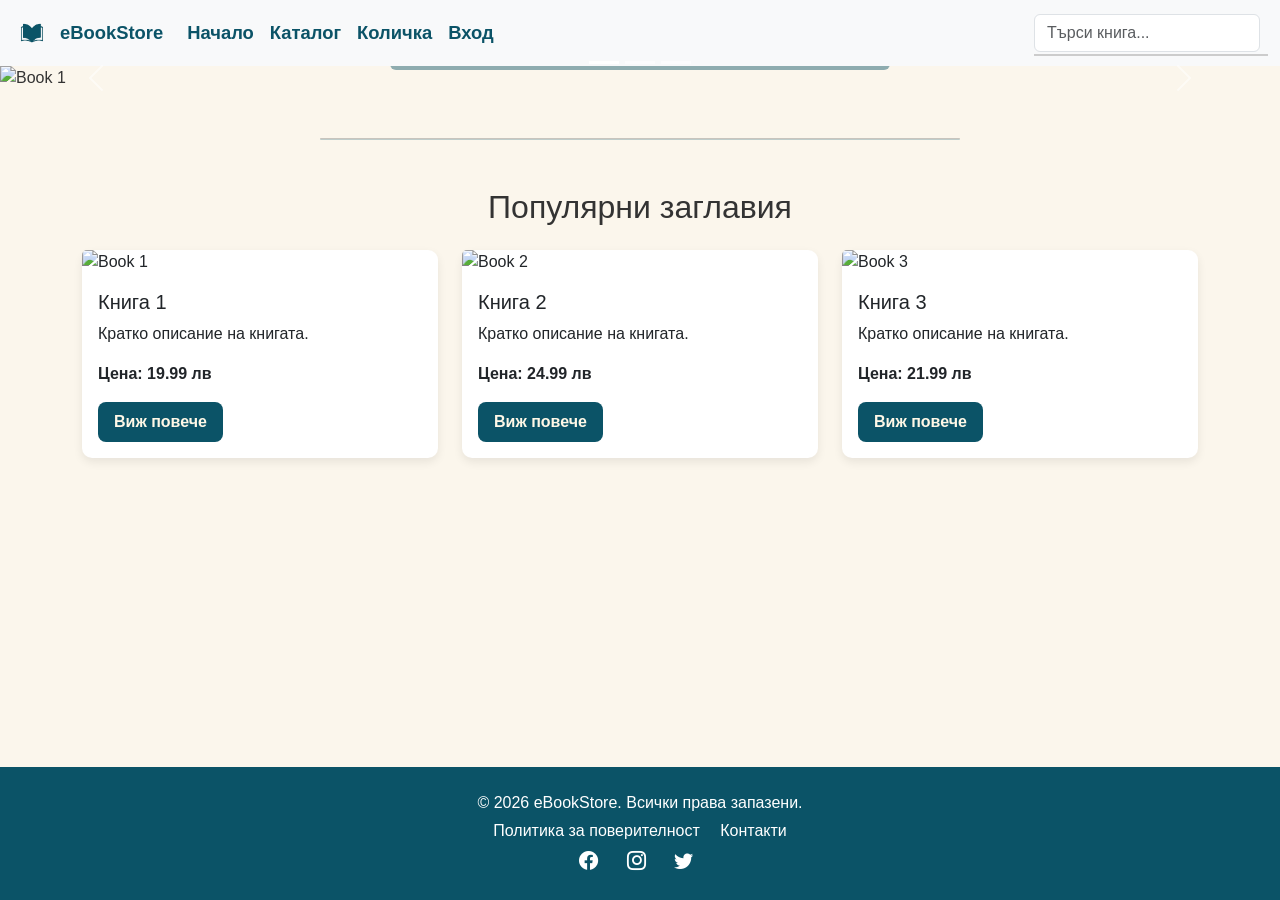
==== Public/index.html @ 4c793b6e "Fixed file structure + working search bar. Организирах файловете и директорията.  Back end на search" ====
<!doctype html>
<html lang="en">

<head>
    <meta charset="utf-8">
    <meta name="viewport" content="width=device-width, initial-scale=1">
    <title>Електронна книжарница</title>
    <link href="https://cdn.jsdelivr.net/npm/bootstrap@5.3.8/dist/css/bootstrap.min.css" rel="stylesheet"
        integrity="sha384-sRIl4kxILFvY47J16cr9ZwB07vP4J8+LH7qKQnuqkuIAvNWLzeN8tE5YBujZqJLB" crossorigin="anonymous">
    <link rel="stylesheet" href="https://cdn.jsdelivr.net/npm/bootstrap-icons@1.10.5/font/bootstrap-icons.css">
    <link rel="stylesheet" href="css/style.css">
    <style>
  #search-results {
    position: absolute;
    top: calc(100% + 2px);
    left: 0;
    width: 100%;
    background-color: white;
    border: 1px solid #ccc;
    max-height: 200px;
    overflow-y: auto;
    z-index: 1000;
}

#search-results div {
    padding: 8px;
    cursor: pointer;
}

#search-results div:hover {
    background-color: #f0f0f0;
}
    </style>
</head>

<body>
    <!-- Navbar -->
    <nav class="navbar navbar-expand-lg bg-body-tertiary">
        <div class="container-fluid">
            <a class="navbar-brand fw-bold d-flex align-items-center" href="index.php">
                <img src="images/logo-eBookStore.png" alt="Logo" width="40" class="me-2">
                eBookStore
            </a>
            <button class="navbar-toggler" type="button" data-bs-toggle="collapse"
                data-bs-target="#navbarSupportedContent" aria-controls="navbarSupportedContent" aria-expanded="false"
                aria-label="Toggle navigation">
                <span class="navbar-toggler-icon"></span>
            </button>
            <div class="collapse navbar-collapse" id="navbarSupportedContent">
                <ul class="navbar-nav me-auto mb-2 mb-lg-0">
                    <li class="nav-item">
                        <a class="nav-link active fw-bold" aria-current="page" href="index.php">Начало</a>
                    </li>
                    <li class="nav-item">
                        <a class="nav-link fw-bold" href="books_catalog.php">Каталог</a>
                    </li>
                    <li class="nav-item">
                        <a class="nav-link fw-bold" href="#">Количка</a>
                    </li>
                    <li class="nav-item">
                        <a class="nav-link fw-bold" href="#">Вход</a>
                    </li>
                </ul>
                <form class="d-flex position-relative" role="search" onsubmit="return false;">
                    <input class="form-control me-2" type="search" id="search" placeholder="Търси книга..."
                        aria-label="Search" autocomplete="off" />
                    <div id="search-results"></div>
                </form>
            </div>
        </div>
    </nav>

    <main>
        <!-- Carousel -->
        <div id="carouselExampleCaptions" class="carousel slide mb-5">
            <div class="carousel-indicators">
                <button type="button" data-bs-target="#carouselExampleCaptions" data-bs-slide-to="0" class="active"
                    aria-current="true" aria-label="Slide 1"></button>
                <button type="button" data-bs-target="#carouselExampleCaptions" data-bs-slide-to="1"
                    aria-label="Slide 2"></button>
                <button type="button" data-bs-target="#carouselExampleCaptions" data-bs-slide-to="2"
                    aria-label="Slide 3"></button>
            </div>
            <div class="carousel-inner">
                <div class="carousel-item active">
                    <img src="https://picsum.photos/id/237/1200/400" class="d-block w-100" alt="Book 1">
                    <div class="carousel-caption d-none d-md-block carousel-caption-custom rounded p-2">
                        <h5>Нова книга</h5>
                        <p>Открий най-новото заглавие в нашия каталог!</p>
                    </div>
                </div>
                <div class="carousel-item">
                    <img src="https://picsum.photos/id/238/1200/400" class="d-block w-100" alt="Book 2">
                    <div class="carousel-caption d-none d-md-block carousel-caption-custom rounded p-2">
                        <h5>Топ книга</h5>
                        <p>Любими заглавия сред учениците и учителите.</p>
                    </div>
                </div>
                <div class="carousel-item">
                    <img src="https://picsum.photos/id/239/1200/400" class="d-block w-100" alt="Book 3">
                    <div class="carousel-caption d-none d-md-block carousel-caption-custom rounded p-2">
                        <h5>Специална оферта</h5>
                        <p>Вземи книги с намаление и промоции!</p>
                    </div>
                </div>
            </div>
            <button class="carousel-control-prev" type="button" data-bs-target="#carouselExampleCaptions"
                data-bs-slide="prev">
                <span class="carousel-control-prev-icon" aria-hidden="true"></span>
                <span class="visually-hidden">Предишен</span>
            </button>
            <button class="carousel-control-next" type="button" data-bs-target="#carouselExampleCaptions"
                data-bs-slide="next">
                <span class="carousel-control-next-icon" aria-hidden="true"></span>
                <span class="visually-hidden">Следващ</span>
            </button>
        </div>

        <hr class="section-divider">

        <!-- Популярни заглавия -->
        <section class="container my-5">
            <h2 class="mb-4 text-center">Популярни заглавия</h2>
            <div class="row row-cols-1 row-cols-md-3 g-4">
                <!-- Example book cards -->
                <div class="col">
                    <div class="card">
                        <img src="https://picsum.photos/id/237/200/300" class="card-img-top" alt="Book 1">
                        <div class="card-body">
                            <h5 class="card-title">Книга 1</h5>
                            <p class="card-text">Кратко описание на книгата.</p>
                            <p class="fw-bold">Цена: 19.99 лв</p>
                            <a href="book.php" class="btn btn-action btn-lg">Виж повече</a>
                        </div>
                    </div>
                </div>

                <div class="col">
                    <div class="card">
                        <img src="https://picsum.photos/id/238/200/300" class="card-img-top" alt="Book 2">
                        <div class="card-body">
                            <h5 class="card-title">Книга 2</h5>
                            <p class="card-text">Кратко описание на книгата.</p>
                            <p class="fw-bold">Цена: 24.99 лв</p>
                            <a href="book.php" class="btn btn-action btn-lg">Виж повече</a>
                        </div>
                    </div>
                </div>

                <div class="col">
                    <div class="card">
                        <img src="https://picsum.photos/id/239/200/300" class="card-img-top" alt="Book 3">
                        <div class="card-body">
                            <h5 class="card-title">Книга 3</h5>
                            <p class="card-text">Кратко описание на книгата.</p>
                            <p class="fw-bold">Цена: 21.99 лв</p>
                            <a href="book.php" class="btn btn-action btn-lg">Виж повече</a>
                        </div>
                    </div>
                </div>
            </div>
        </section>
    </main>

    <footer class="text-white py-4 mt-5">
        <p class="mb-1">&copy; 2026 eBookStore. Всички права запазени.</p>
        <p class="mb-1">
            <a href="#" class="text-white me-3 text-decoration-none">Политика за поверителност</a>
            <a href="#" class="text-white text-decoration-none">Контакти</a>
        </p>
        <p class="mb-0">
            <a href="#" class="text-white me-3"><i class="bi bi-facebook"></i></a>
            <a href="#" class="text-white me-3"><i class="bi bi-instagram"></i></a>
            <a href="#" class="text-white"><i class="bi bi-twitter"></i></a>
        </p>
    </footer>

    <script src="https://cdn.jsdelivr.net/npm/bootstrap@5.3.8/dist/js/bootstrap.bundle.min.js"
        integrity="sha384-FKyoEForCGlyvwx9Hj09JcYn3nv7wiPVlz7YYwJrWVcXK/BmnVDxM+D2scQbITxI"
        crossorigin="anonymous"></script>

    <!-- Live Search JS -->
    <script>
        const searchInput = document.getElementById('search');
        const resultsDiv = document.getElementById('search-results');

        searchInput.addEventListener('keyup', function () {
            const query = this.value.trim();

            if (query.length === 0) {
                resultsDiv.innerHTML = '';
                return;
            }

            const xhr = new XMLHttpRequest();
            xhr.open('GET', 'search.php?q=' + encodeURIComponent(query), true);
            xhr.onload = function () {
                if (this.status === 200) {
                    resultsDiv.innerHTML = this.responseText;
                }
            };
            xhr.send();
        });

        resultsDiv.addEventListener('click', function (e) {
            if (e.target.tagName === 'DIV') {
                searchInput.value = e.target.textContent;
                resultsDiv.innerHTML = '';
            }
        });
    </script>
</body>

</html>
---- Public/css/style.css ----
html,
body {
    height: 100%;
    margin: 0;
    /* премахва стандартните margin-и */
}

body {
    display: flex;
    flex-direction: column;
    background-color: #fbf6ec;
    /* кремав фон */
    font-family: 'Segoe UI', Tahoma, Geneva, Verdana, sans-serif;
    color: #333333;
    /* тъмно сив текст */
}

main {
    flex: 1 0 auto;
    /* основното съдържание расте, footer остава долу */
}

/* NAVBAR */
.navbar.bg-body-tertiary {
    background-color: #FFF8E7;
    /* светъл фон */
}

.navbar .navbar-brand,
.navbar .nav-link {
    color: #0b5367;
    /* тъмно син текст */
    font-size: 1.15rem;
    font-weight: 700;
    /* bold */
    transition: color 0.3s;
}

.navbar .nav-link.active {
    color: #0b5367;
    /* активен остава тъмно син */
}

.navbar .nav-link:hover {
    color: #348096;
    /* светло син при hover */
}

.navbar .form-control:focus {
    border-color: #348096;
    box-shadow: 0 0 5px rgba(52, 128, 150, 0.5);
}

/* CAROUSEL */
.carousel-caption-custom {
    background-color: rgba(11, 83, 103, 0.45);
    /* лек тъмно син overlay */
    border-radius: 8px;
    /* заоблени ъгли */
    padding: 10px;
    max-width: 500px;
    /* ограничаваме ширината */
    margin: auto;
    display: block;
    text-align: center;
}

.carousel-caption-custom h5 {
    font-size: 2rem;
    /* фиксиран размер */
    font-weight: 600;
}

.carousel-caption-custom p {
    font-size: 1.1rem;
    /* фиксиран размер */
}

/* Тънка линия под carousel */
.section-divider {
    width: 50%;
    height: 2px;
    background-color: #0b5367;
    margin: 40px auto;
    border-radius: 2px;
}

/* SECTION TITLES */
.section-title {
    font-weight: 700;
    color: #0b5367;
    margin-bottom: 30px;
    text-align: center;
}

/* CARDS */
.card {
    border: none;
    box-shadow: 0 4px 10px rgba(0, 0, 0, 0.08);
    border-radius: 10px;
    transition: transform 0.3s, box-shadow 0.3s;
}

.card:hover {
    transform: translateY(-5px);
    box-shadow: 0 10px 20px rgba(0, 0, 0, 0.15);
}

/* BUTTONS */
.btn,
.btn-search,
.btn-action,
.card .btn,
.navbar .btn-search {
    background-color: #0b5367;
    color: #FFF8E7;
    border: none;
    font-weight: 700;
    padding: 0.5rem 1rem;
    text-align: center;
    font-size: 1rem;
    transition: background-color 0.3s, transform 0.2s;
}

.btn:hover,
.btn-search:hover,
.btn-action:hover,
.card .btn:hover,
.navbar .btn-search:hover {
    background-color: #348096;
    transform: scale(1.05);
}

button.btn-action:hover {
    color: #FFF8E7;
    /* светъл текст и при hover */
}

/* FOOTER */
footer {
    background-color: #0b5367;
    color: #FFF8E7;
    padding: 40px 0;
    text-align: center;
    flex-shrink: 0;
}

footer a {
    color: #FFF8E7;
    text-decoration: none;
    transition: color 0.3s;
}

footer a:hover {
    color: #348096;
}

footer i {
    font-size: 1.2rem;
    margin-right: 8px;
    transition: color 0.3s, transform 0.3s;
    cursor: pointer;
}

footer i:hover {
    color: #348096;
    transform: scale(1.2);
}

/* SECTIONS */
section {
    margin-top: 60px;
}
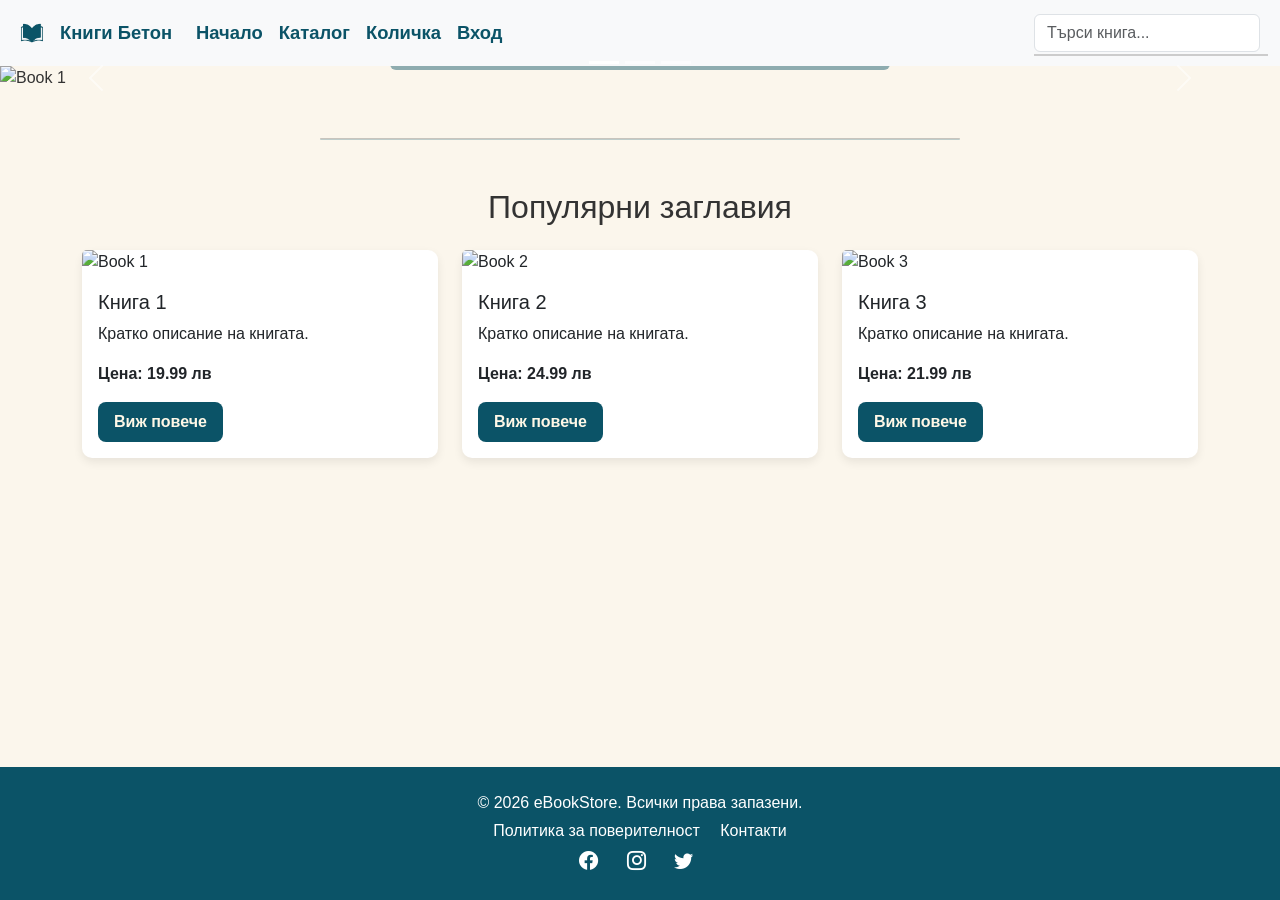
==== commit 1e55d86a: "👍" ====
--- a/Public/index.html
+++ b/Public/index.html
@@ -39,7 +39,7 @@
         <div class="container-fluid">
             <a class="navbar-brand fw-bold d-flex align-items-center" href="index.php">
                 <img src="images/logo-eBookStore.png" alt="Logo" width="40" class="me-2">
-                eBookStore
+                Книги Бетон
             </a>
             <button class="navbar-toggler" type="button" data-bs-toggle="collapse"
                 data-bs-target="#navbarSupportedContent" aria-controls="navbarSupportedContent" aria-expanded="false"
@@ -52,7 +52,7 @@
                         <a class="nav-link active fw-bold" aria-current="page" href="index.php">Начало</a>
                     </li>
                     <li class="nav-item">
-                        <a class="nav-link fw-bold" href="books_catalog.php">Каталог</a>
+                        <a class="nav-link fw-bold" href="books_catalog.html">Каталог</a>
                     </li>
                     <li class="nav-item">
                         <a class="nav-link fw-bold" href="#">Количка</a>
@@ -130,7 +130,7 @@
                             <h5 class="card-title">Книга 1</h5>
                             <p class="card-text">Кратко описание на книгата.</p>
                             <p class="fw-bold">Цена: 19.99 лв</p>
-                            <a href="book.php" class="btn btn-action btn-lg">Виж повече</a>
+                            <a href="book.html" class="btn btn-action btn-lg">Виж повече</a>
                         </div>
                     </div>
                 </div>
@@ -154,7 +154,7 @@
                             <h5 class="card-title">Книга 3</h5>
                             <p class="card-text">Кратко описание на книгата.</p>
                             <p class="fw-bold">Цена: 21.99 лв</p>
-                            <a href="book.php" class="btn btn-action btn-lg">Виж повече</a>
+                            <a href="book.html" class="btn btn-action btn-lg">Виж повече</a>
                         </div>
                     </div>
                 </div>
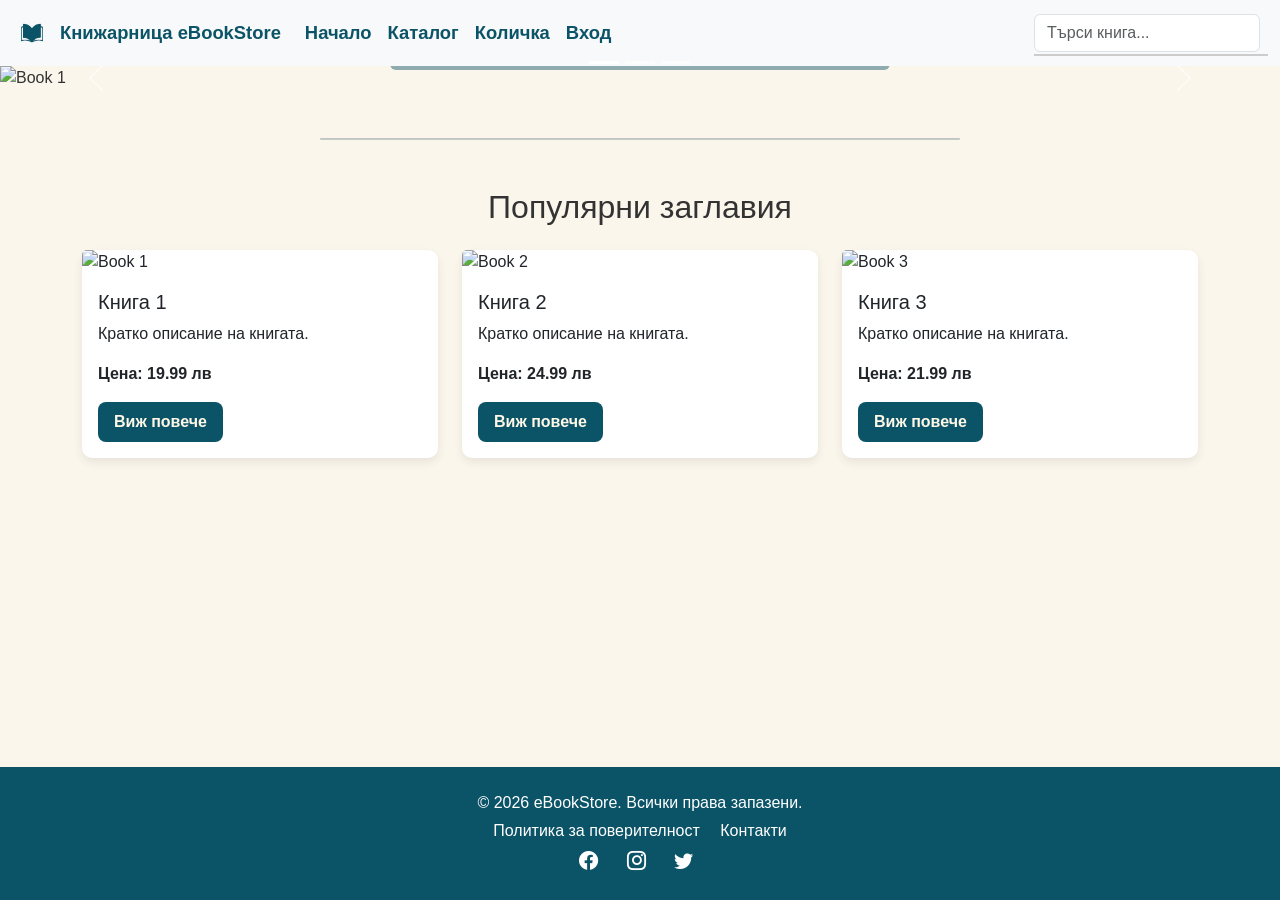
==== commit 2fd4a596: "Fixed bad website name" ====
--- a/Public/index.html
+++ b/Public/index.html
@@ -39,7 +39,7 @@
         <div class="container-fluid">
             <a class="navbar-brand fw-bold d-flex align-items-center" href="index.php">
                 <img src="images/logo-eBookStore.png" alt="Logo" width="40" class="me-2">
-                Книги Бетон
+                Книжарница eBookStore
             </a>
             <button class="navbar-toggler" type="button" data-bs-toggle="collapse"
                 data-bs-target="#navbarSupportedContent" aria-controls="navbarSupportedContent" aria-expanded="false"
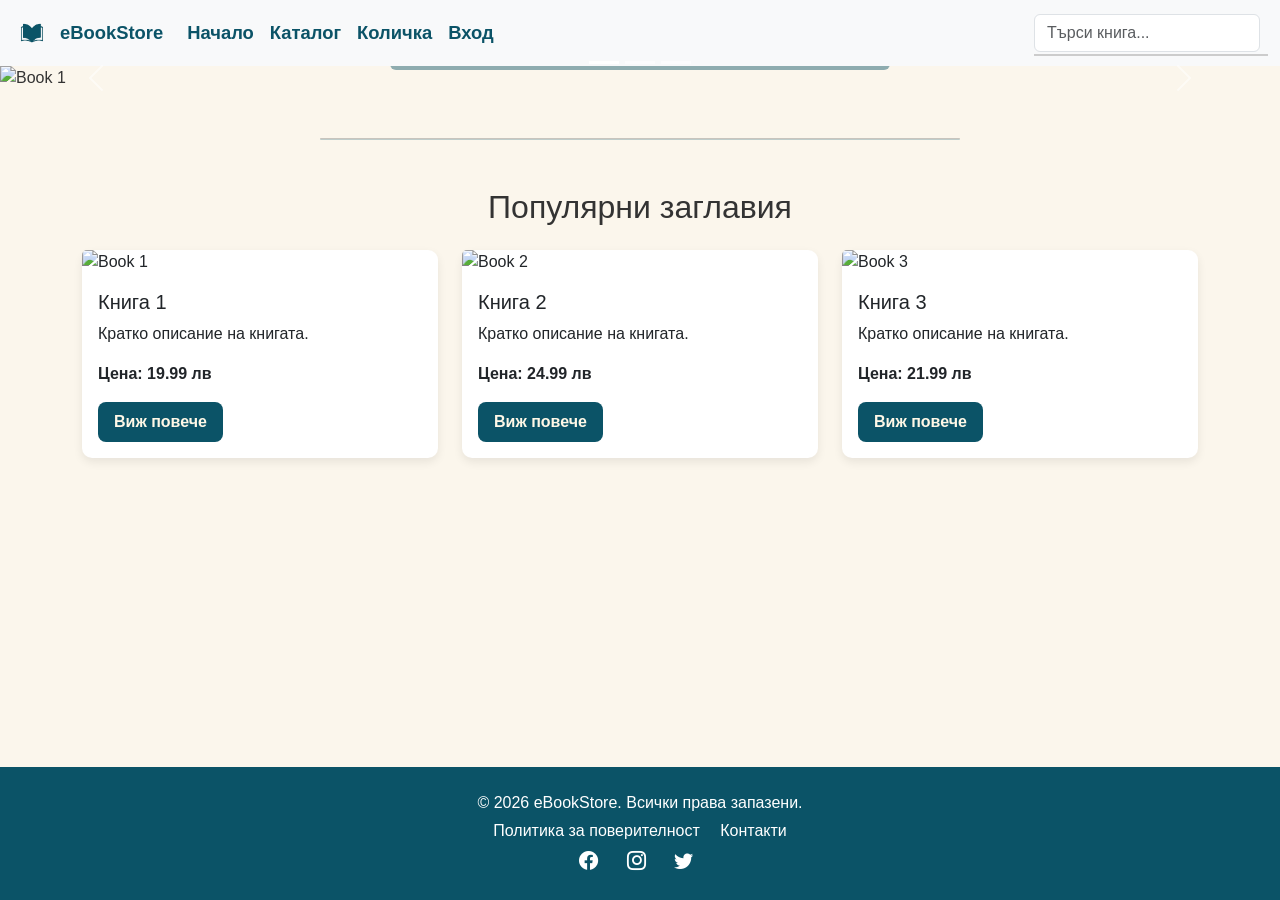
==== commit 2c0b312d: "Minor fixes" ====
--- a/Public/index.html
+++ b/Public/index.html
@@ -39,7 +39,7 @@
         <div class="container-fluid">
             <a class="navbar-brand fw-bold d-flex align-items-center" href="index.php">
                 <img src="images/logo-eBookStore.png" alt="Logo" width="40" class="me-2">
-                Книжарница eBookStore
+                 eBookStore
             </a>
             <button class="navbar-toggler" type="button" data-bs-toggle="collapse"
                 data-bs-target="#navbarSupportedContent" aria-controls="navbarSupportedContent" aria-expanded="false"
